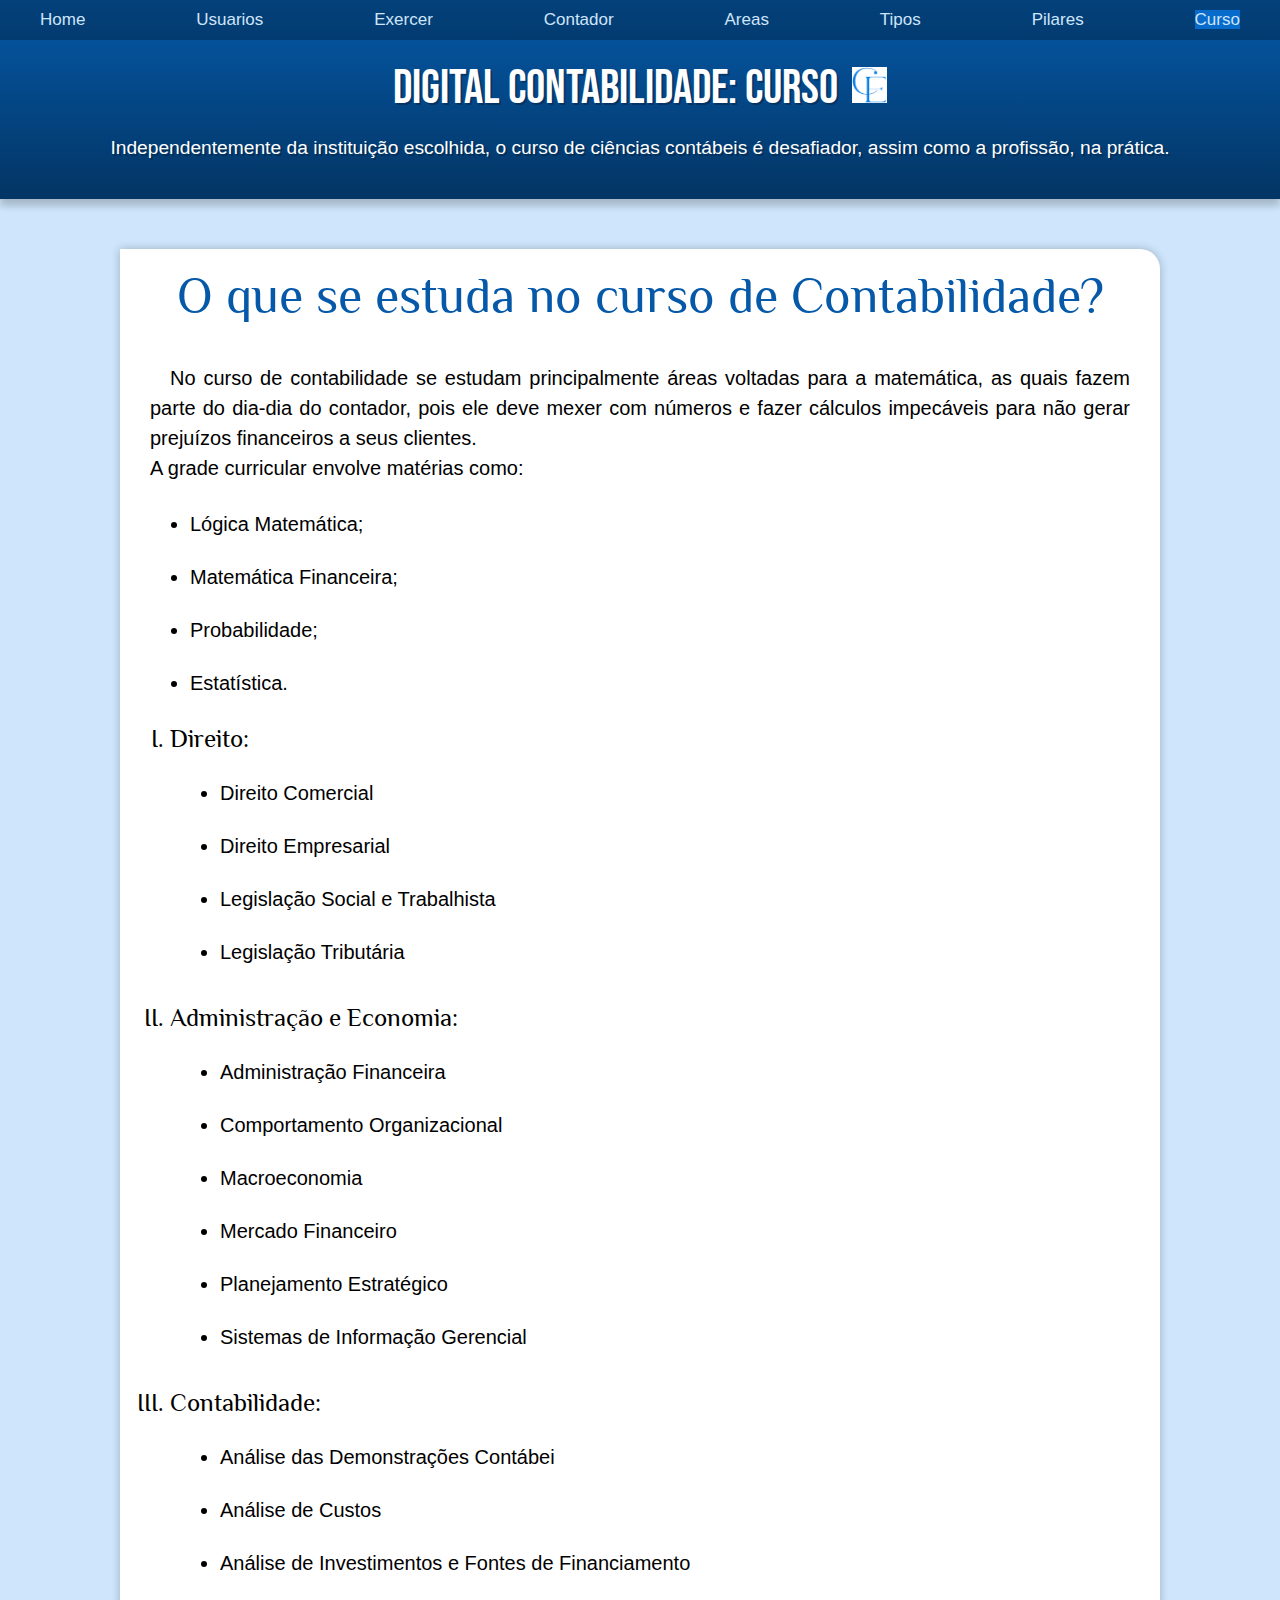
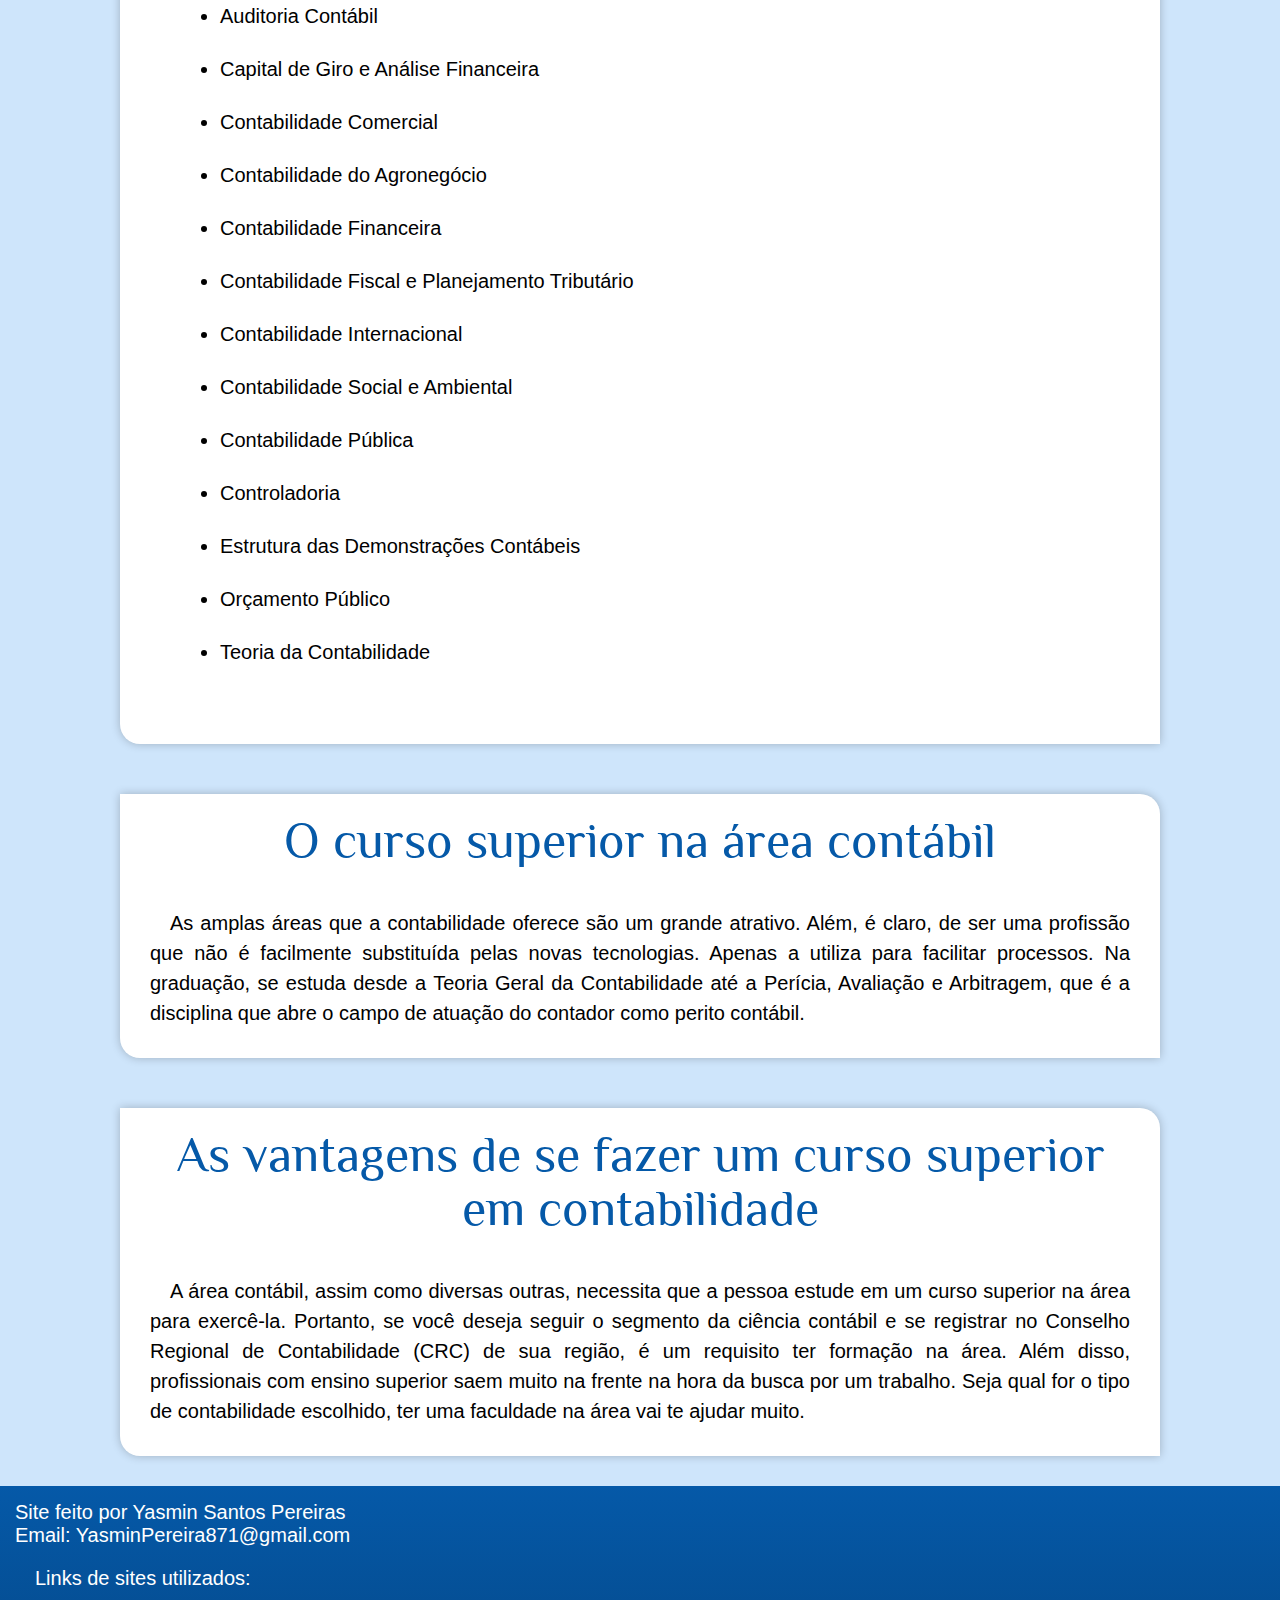
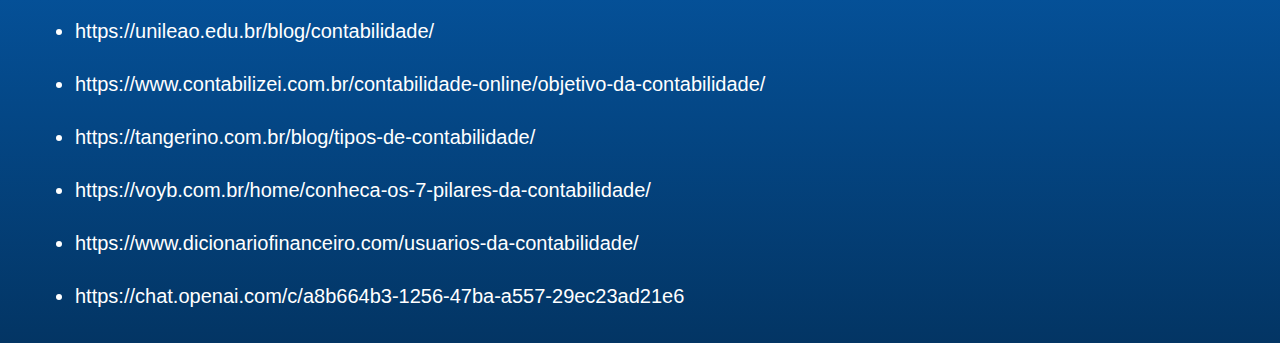
==== curso.html @ f0852948 "Initial commit" ====
<DOCTYPE html>
<html lang="pt-br">
<head>
    <meta charset="UTF-8">
    <meta name="viewport" content="width=device-width, initial-scale=1.0">
    <link rel="shortcut icon" href="imagem/logo.png" type="image/x-icon">
    <link rel="stylesheet" href="style.css">
    <title>ContaEstudy</title>
</head>
<body>
    <header>
        <nav>
            <a href="index.html">Home</a>
            <a href="usuarios.html">Usuarios</a>
            <a href="exercer.html">Exercer</a>
            <a href="contador.html">Contador</a>
            <a href="areas.html">Areas</a>
            <a href="tipos.html">Tipos</a>
            <a href="pilares.html">Pilares</a>
            <a href="curso.html"><span>Curso</span></a>
        </nav>
        
        <h1>Digital Contabilidade: Curso</h1>
        <img src="imagem/logo.png" alt="Logo do Site">
        <p>Independentemente da instituição escolhida, o curso de ciências contábeis é desafiador, assim como a profissão, na prática.</p>
    </header>
    <main>
        <article>
            <nav class="caixa">
                <h2>O que se estuda no curso de Contabilidade?</h2>
                <p>No curso de contabilidade se estudam principalmente áreas voltadas para a matemática, as quais fazem parte do dia-dia do contador, pois ele deve mexer com números e fazer cálculos impecáveis para não gerar prejuízos financeiros a seus clientes. <br>
                A grade curricular envolve matérias como:</p>
                
                <ul>
                    <li>Lógica Matemática;</li>
                    <li>Matemática Financeira;</li>
                    <li>Probabilidade;</li>
                    <li>Estatística.</li>
                </ul>
                
                <ol class="olcurso" type="I">
                    <li>Direito:</li>
                    
                    <ul class="curso" type="disc">
                        <li>Direito Comercial</li>
                        <li>Direito Empresarial</li>
                        <li>Legislação Social e Trabalhista</li>
                        <li>Legislação Tributária</li>
                    </ul>
                    
                    <li>Administração e Economia:</li>
                    
                    <ul class="curso" type="disc">
                        <li>Administração Financeira</li>
                        <li>Comportamento Organizacional</li>
                        <li>Macroeconomia</li>
                        <li>Mercado Financeiro</li>
                        <li>Planejamento Estratégico</li>
                        <li>Sistemas de Informação Gerencial</li>
                    </ul>
                    
                    <li>Contabilidade:</li>
                    
                    <ul class="curso" type="disc">
                        <li>Análise das Demonstrações Contábei</li>
                        <li>Análise de Custos</li>
                        <li>Análise de Investimentos e Fontes de Financiamento</li>
                        <li>Auditoria Contábil</li>
                        <li>Capital de Giro e Análise Financeira</li>
                        <li>Contabilidade Comercial</li>
                        <li>Contabilidade do Agronegócio</li>
                        <li>Contabilidade Financeira</li>
                        <li>Contabilidade Fiscal e Planejamento Tributário</li>
                        <li>Contabilidade Internacional</li>
                        <li>Contabilidade Social e Ambiental</li>
                        <li>Contabilidade Pública</li>
                        <li>Controladoria</li>
                        <li>Estrutura das Demonstrações Contábeis</li>
                        <li>Orçamento Público</li>
                        <li>Teoria da Contabilidade</li>
                    </ul>
                </ol>
            </nav>
            
            <nav class="caixa">
                <h2>O curso superior na área contábil</h2>
                
                <p>
                    As amplas áreas que a contabilidade oferece são um grande atrativo. Além, é claro, de ser uma profissão que não é facilmente substituída pelas novas tecnologias. Apenas a utiliza para facilitar processos.
                    Na graduação, se estuda desde a Teoria Geral da Contabilidade até a Perícia, Avaliação e Arbitragem, que é a disciplina que abre o campo de atuação do contador como perito contábil.
                </p>
            </nav>
            
            <nav class="caixa">
                <h2>As vantagens de se fazer um curso superior em contabilidade</h2>
                
                <p>
                    A área contábil, assim como diversas outras, necessita que a pessoa estude em um curso superior na área para exercê-la.
                    Portanto, se você deseja seguir o segmento da ciência contábil e se registrar no Conselho Regional de Contabilidade (CRC) de sua região, é um requisito ter formação na área.
                    Além disso, profissionais com ensino superior saem muito na frente na hora da busca por um trabalho. Seja qual for o tipo de contabilidade escolhido, ter uma faculdade na área vai te ajudar muito.
                </p>
            </nav>
        </article>
    </main>
    <footer>
        <p>
            Site feito por Yasmin Santos Pereiras
            <br>
            Email: YasminPereira871@gmail.com
        </p>
        
        <ul>
            <p>Links de sites utilizados:</p>
            <li><a href="https://unileao.edu.br/blog/contabilidade/" target="_blank">https://unileao.edu.br/blog/contabilidade/</a></li>
            <li><a href="https://www.contabilizei.com.br/contabilidade-online/objetivo-da-contabilidade/" target="_blank">https://www.contabilizei.com.br/contabilidade-online/objetivo-da-contabilidade/</a></li>
            <li><a href="https://tangerino.com.br/blog/tipos-de-contabilidade/" target="_blank">https://tangerino.com.br/blog/tipos-de-contabilidade/</a></li>
            <li><a href="https://voyb.com.br/home/conheca-os-7-pilares-da-contabilidade/" target="_blank">https://voyb.com.br/home/conheca-os-7-pilares-da-contabilidade/</a></li>
            <li><a href="https://www.dicionariofinanceiro.com/usuarios-da-contabilidade/" target="_blank">https://www.dicionariofinanceiro.com/usuarios-da-contabilidade/</a></li>
            <li><a href="https://chat.openai.com/c/a8b664b3-1256-47ba-a557-29ec23ad21e6" target="_blank">https://chat.openai.com/c/a8b664b3-1256-47ba-a557-29ec23ad21e6</a></li>
        </ul>
    </footer>
</body>
</html>
---- style.css ----
@charset "UTF-8";

@import url('https://fonts.googleapis.com/css2?family=Bebas+Neue&display=swap');

@font-face {
    font-family: 'Shunshine';
    src: url('formato-letra/Philosopher-Regular.ttf') format('truetype');
    font-weight: normal;
}

:root {
    --cor0: #cee5fb;
    --cor1: #309bff;
    --cor2: #066BCA;
    --cor3: #0559A8;
    --cor4: #044786;
    --cor5: #033564;

    --font-padrao: Arial, Verdana, Helvetica, sans-serif;
    --font-destaque: 'Bebas Neue', cursive;
    --font-titulo: 'Shunshine', cursive;
}

* {
    margin: 0px;
    padding: 0px;
}

body {
    background-color: var(--cor0);
    font-family: var(--font-padrao);
}


nav {
    background: rgba(0, 0, 0, 0.27);
    padding: 10px 40px 10px 40px;
    text-align: left;
    display: flex;
    justify-content: space-between;
    margin: 0 auto;
}

span {
    background-color: var(--cor2);
}

nav a {
    color: var(--cor0);
    text-decoration: none;
    transition-duration: 0.5s;
    font-size: 17px;
}


nav a:hover {
    background-color: var(--cor2);
    color: var(--cor5);
    width: auto;
    text-align: left;
}

main a {
    color: var(--cor4);
    text-decoration: none;
    transition-duration: 0.5s;
    font-size: 20px;
}

main a:hover {
    background-color: var(--cor1);
    color: var(--cor5);
    width: auto;
}


header {
    background-image: linear-gradient(to bottom, var(--cor3), var(--cor5));
    min-height: 150px;
    text-align: center;
    box-shadow: 0px 7px 7px rgba(0, 0, 0, 0.193);
}

header h1 {
    color: white;
    font-family: var(--font-destaque);
    font-size: 3em;
    font-weight: normal;
    padding-top: 20px;
    margin-bottom: 20px;
    text-shadow: 2px 2px 0px rgba(0, 0, 0, 0.267);
}

header p {
    font-family: var(--font-padrao);
    font-size: 1.2em;
    color: white;
    max-width: 600%;
    padding: 0px 10px 0px 10px;
    margin: auto;
    margin-bottom: 30px;
    padding-bottom: 40px;
    text-shadow: 2px 2px 0px rgba(0, 0, 0, 0.267);
}

header img {
    width: 35px;
    margin-left: 10px;
}

header img, h1 {
    display: inline-block;
}

.esquerda {
    background-color: white;
    min-width: 300px;
    max-width: 1000px;
    max-height: auto;
    margin: 30px;
    margin-bottom: 50px;
    margin-top: 50px;
    padding: 20px;
    box-shadow: 0px 0px 10px rgba(0, 0, 0, 0.233);
    border-radius: 0px 20px 20px 0px;
    display: grid;
}

.esquerda h2 {
    text-align: left;
}

.esquerda p {
    padding-bottom: 20px;
}

.direita {
    background-color: white;
    min-width: 300px;
    max-width: 1000px;
    margin: 30px;
    margin-left: 500px;
    max-height: auto;
    margin-bottom: 50px;
    padding: 20px;
    box-shadow: 0px 0px 10px rgba(0, 0, 0, 0.233);
    border-radius: 20px 0px 0px 20px;
    display: grid;
}

.direita h2 {
    text-align:right;
}

.direita p {
    padding-bottom: 20px;
}

main nav {
    background-color: white;
    min-width: auto;
    max-width: auto;
    margin: 0px;
    padding: 20px;
    display: grid;
}

main nav p {
    padding-top: 30px;
}

main nav h2 {
    text-align: center;
}

main h2 {
    color: var(--cor3);
    font-family: var(--font-titulo);
    font-weight: normal;
    font-size: 50px;
}

main p {
    text-indent: 20px;
    line-height: 30px;
    font-size: 20px;
    text-align: justify;
}

footer {
    background-image: linear-gradient(to bottom, var(--cor3), var(--cor5));
    color: white;
    font-size: 20px;
    padding: 5px;
}


footer a {
    color: white;
    font-weight: normal;
    text-decoration: none;
}

footer a:hover {
    text-decoration: underline;
    color: var(--cor1);
}

footer p {
    margin: 10px;
    margin-bottom: 20px;
}

footer ul p {
    margin: 10px;
}

footer ul {
    margin: 20px;
}

.cont {
    min-width: 280px;
    max-width: 800px;
    margin: auto;
}

.caixa {
    background-color: white;
    min-width: 300px;
    max-width: 1000px;
    margin: auto;
    margin-top: 50px;
    margin-bottom: 30px;
    box-shadow: 0px 0px 10px rgba(0, 0, 0, 0.233);
    border-radius: 0px 20px 0px 20px;
    display: grid;
}

.caixa  h2 {
    color: var(--cor3);
}

.caixa h3 {
    color: var(--cor2);
    padding-top: 20px;
}

.caixa p {
    font-family: var(--font-padrao);
    margin: 10px;
}

ol {
    font-family: var(--font-titulo);
    padding-left: 60px;
    font-size: 25px;
    padding-top: 10px;
}

ul li {
    font-size: 20px;
    padding: 20px 0px 10px 0px;
    margin-left: 50px;
}

.area li{
    font-family: var(--font-titulo);
    font-size: 25px;
}

.tipo li {
    font-family: var(--font-titulo);
    font-size: 25px;
    padding-top: 50px;
}

.pilar li {
    font-family: var(--font-titulo);
    font-size: 25px;
    padding-top: 50px;
    margin-left: 30px;
}

.curso {
    padding-bottom: 40px;
}

.curso li {
    padding: 30px 0px 0px 0px;
    font-family: var(--font-padrao);
}

.olcurso{
    padding: 20px 30px;
}

.exercer p {
    font-family: var(--font-padrao);
}

.exercer li {
    font-size: 25px;
    font-family: var(--font-titulo)
}
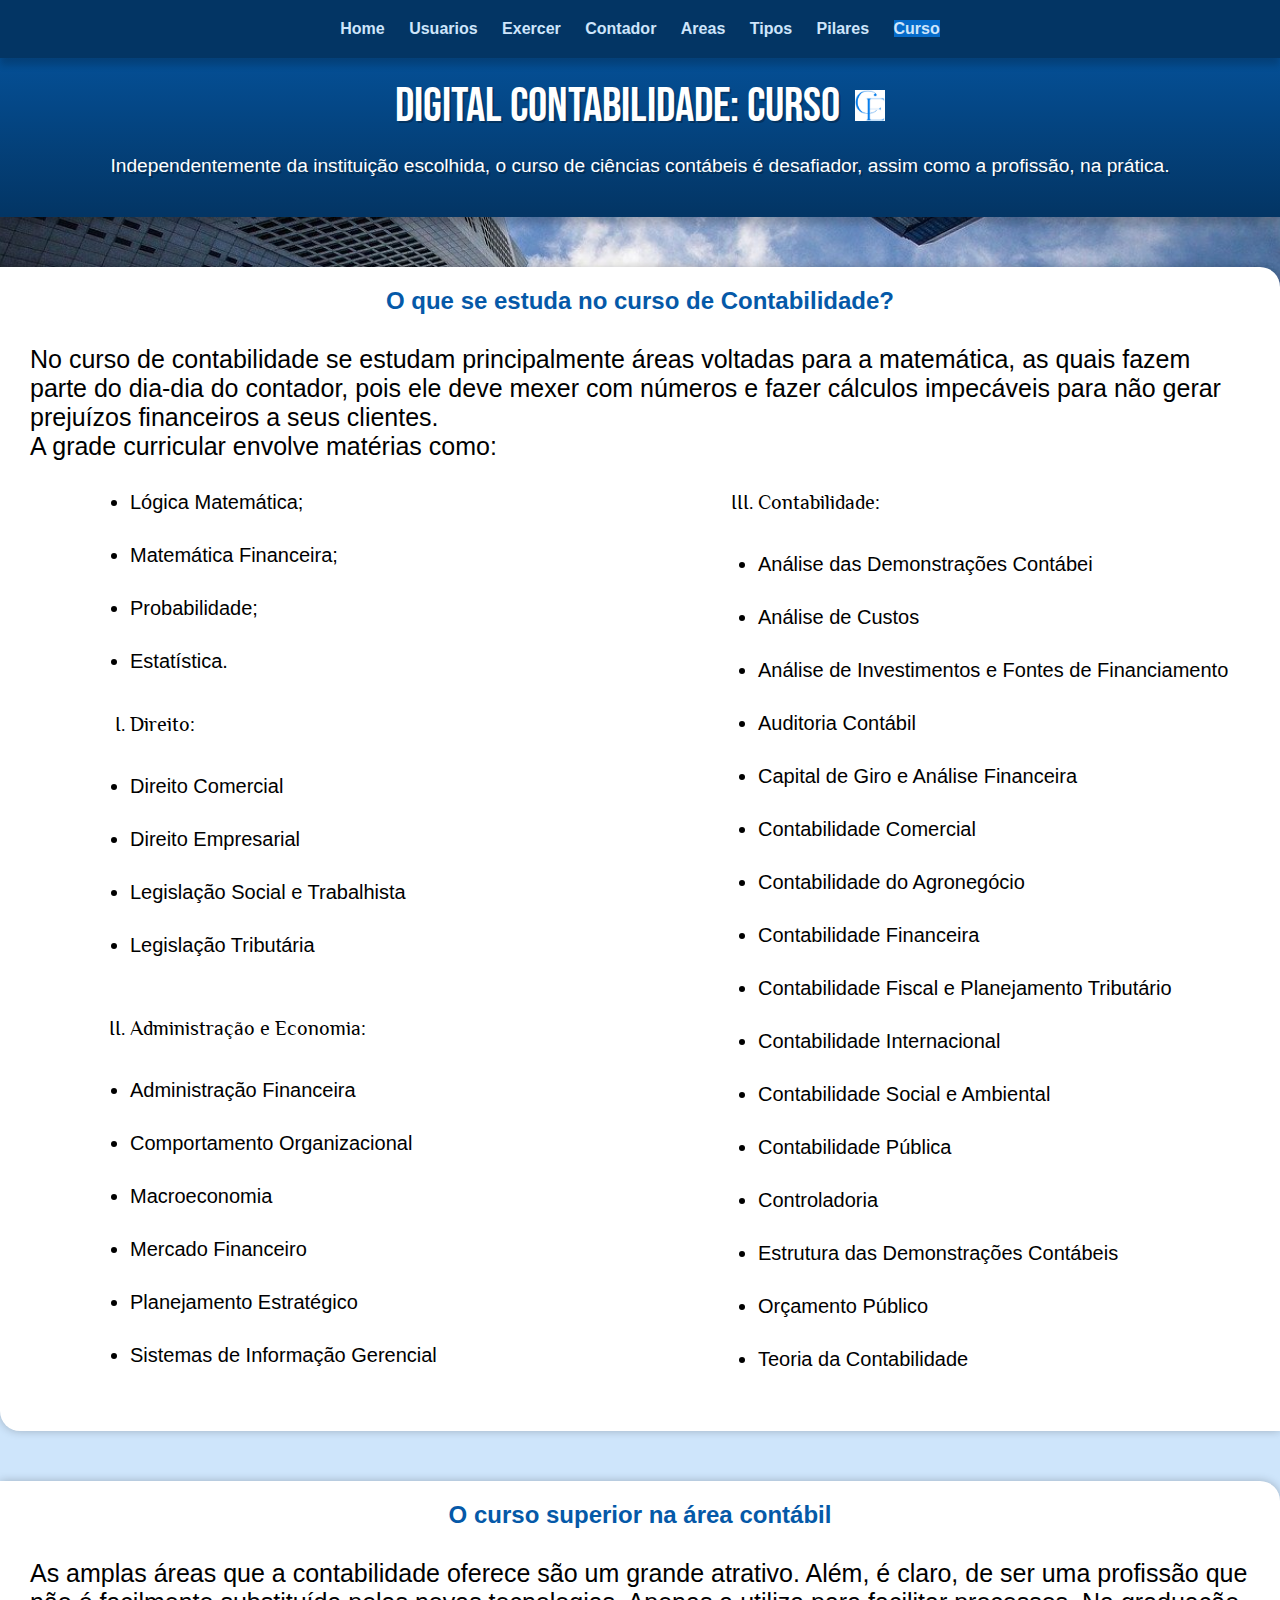
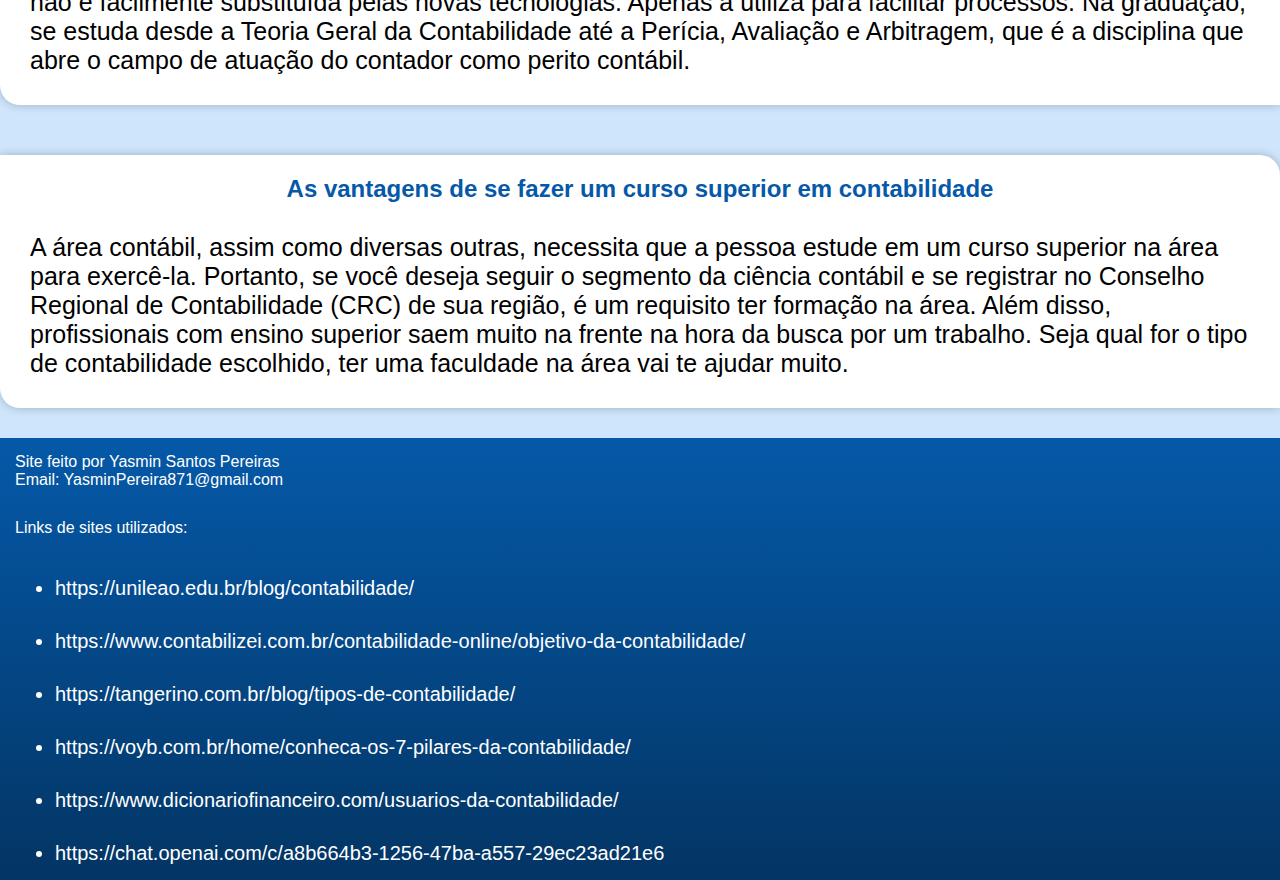
==== commit 2a0e3da2: "novo4" ====
--- a/curso.html
+++ b/curso.html
@@ -31,14 +31,16 @@
                 <p>No curso de contabilidade se estudam principalmente áreas voltadas para a matemática, as quais fazem parte do dia-dia do contador, pois ele deve mexer com números e fazer cálculos impecáveis para não gerar prejuízos financeiros a seus clientes. <br>
                 A grade curricular envolve matérias como:</p>
                 
-                <ul>
+                <ul class="curso1">
+
+                <ul class="cursoul"; type="disc">
                     <li>Lógica Matemática;</li>
                     <li>Matemática Financeira;</li>
                     <li>Probabilidade;</li>
                     <li>Estatística.</li>
                 </ul>
                 
-                <ol class="olcurso" type="I">
+                <ol type="I">
                     <li>Direito:</li>
                     
                     <ul class="curso" type="disc">
@@ -80,6 +82,7 @@
                         <li>Teoria da Contabilidade</li>
                     </ul>
                 </ol>
+            </ul>
             </nav>
             
             <nav class="caixa">
--- a/style.css
+++ b/style.css
@@ -27,18 +27,18 @@
 }
 
 body {
-    background-color: var(--cor0);
-    font-family: var(--font-padrao);
-}
-
+    font-family: var(--font-padrao);
+    background: var(--cor0) url('imagem/wallpaper002.jpg') center center no-repeat fixed;
+    background-size: cover;
+    height: 97vh;
+    min-height: 100%;
+}
 
 nav {
-    background: rgba(0, 0, 0, 0.27);
-    padding: 10px 40px 10px 40px;
-    text-align: left;
-    display: flex;
-    justify-content: space-between;
-    margin: 0 auto;
+    background-color: var(--cor5);
+    padding: 20px;
+    box-shadow: 0px 7px 7px rgba(0, 0, 0, 0.193);
+
 }
 
 span {
@@ -47,9 +47,11 @@
 
 nav a {
     color: var(--cor0);
+    padding: 10px;
+    border-radius: 5px;
     text-decoration: none;
+    font-weight: bold;
     transition-duration: 0.5s;
-    font-size: 17px;
 }
 
 
@@ -98,65 +100,120 @@
     max-width: 600%;
     padding: 0px 10px 0px 10px;
     margin: auto;
-    margin-bottom: 30px;
     padding-bottom: 40px;
     text-shadow: 2px 2px 0px rgba(0, 0, 0, 0.267);
 }
 
 header img {
-    width: 35px;
-    margin-left: 10px;
+    width: 30px;
+    padding-left: 10px;
 }
 
 header img, h1 {
     display: inline-block;
 }
 
+
 .esquerda {
     background-color: white;
     min-width: 300px;
     max-width: 1000px;
-    max-height: auto;
-    margin: 30px;
+    margin: auto;
+    margin-top: 50px;
     margin-bottom: 50px;
-    margin-top: 50px;
     padding: 20px;
     box-shadow: 0px 0px 10px rgba(0, 0, 0, 0.233);
-    border-radius: 0px 20px 20px 0px;
-    display: grid;
-}
-
-.esquerda h2 {
-    text-align: left;
-}
-
-.esquerda p {
-    padding-bottom: 20px;
+    border-radius: 20px 20px 20px 20px;
+}
+
+.esquerda h2{
+    color: var(--cor5);
+    font-family: var(--font-titulo);
+    font-weight: normal;
+    font-size: 40px;
+    text-align: center;
+}
+
+.esquerda p{
+    font-family: var(--font-padrao);
+    font-size: 20px;
+    text-align: justify;
+    text-indent: 20px;
+    line-height: 30px;
+    padding: 20px 0px;
+}
+
+.espaco {
+    padding-left: 100px;
 }
 
 .direita {
     background-color: white;
     min-width: 300px;
     max-width: 1000px;
-    margin: 30px;
-    margin-left: 500px;
-    max-height: auto;
+    margin: auto;
+    margin-top: 50px;
     margin-bottom: 50px;
     padding: 20px;
     box-shadow: 0px 0px 10px rgba(0, 0, 0, 0.233);
-    border-radius: 20px 0px 0px 20px;
-    display: grid;
-}
-
-.direita h2 {
-    text-align:right;
-}
-
-.direita p {
+    border-radius: 20px 20px 20px 20px;
+}
+
+.direita h2{
+    color: var(--cor5);
+    font-family: var(--font-titulo);
+    font-weight: normal;
+    font-size: 45px;
+    text-align: center;
+}
+
+.direita p{
+    font-family: var(--font-padrao);
+    font-size: 20px;
+    text-align: justify;
+    text-indent: 20px;
+    line-height: 30px;
+    padding: 20px 0px;
+}
+
+.meio {
+    background-color: white;
+    min-width: 300px;
+    max-width: 1000px;
+    height: 30vw;
+    margin: auto;
+    margin-bottom: 100px;
+    box-shadow: 0px 0px 10px rgba(0, 0, 0, 0.233);
+    border-radius: 20px 20px 20px 20px;
+}
+
+.meio h2 {
+    font-family: var(--font-titulo);
+    color: var(--cor5);
+    text-align: center;
+    font-size: 30px;
     padding-bottom: 20px;
-}
-
-main nav {
+
+}
+
+.video {
+    background-color: var(--cor5);
+    margin: 0px -20px 30px -20px;
+    padding: 20px;
+    padding-bottom: 58%;
+    border-radius: 0px 0px 20px 20px;
+    position: relative;
+}
+
+.video > iframe {
+    position: absolute;
+    top: 5%;
+    left: 5%;
+    width: 90%;
+    height: 90%;
+}
+
+.normal {
     background-color: white;
     min-width: auto;
     max-width: auto;
@@ -165,22 +222,23 @@
     display: grid;
 }
 
-main nav p {
+.normal {
+    margin-top: 250px;
+}
+
+.normal p {
     padding-top: 30px;
 }
 
-main nav h2 {
-    text-align: center;
-}
-
-main h2 {
+.normal h2 {
     color: var(--cor3);
+    text-align: center;
     font-family: var(--font-titulo);
     font-weight: normal;
     font-size: 50px;
 }
 
-main p {
+.normal p {
     text-indent: 20px;
     line-height: 30px;
     font-size: 20px;
@@ -190,7 +248,7 @@
 footer {
     background-image: linear-gradient(to bottom, var(--cor3), var(--cor5));
     color: white;
-    font-size: 20px;
+    text-align: justify;
     padding: 5px;
 }
 
@@ -207,29 +265,12 @@
 }
 
 footer p {
-    margin: 10px;
-    margin-bottom: 20px;
-}
-
-footer ul p {
-    margin: 10px;
-}
-
-footer ul {
-    margin: 20px;
-}
-
-.cont {
-    min-width: 280px;
-    max-width: 800px;
-    margin: auto;
+    padding: 10px;
+    padding-bottom: 20px;
 }
 
 .caixa {
     background-color: white;
-    min-width: 300px;
-    max-width: 1000px;
-    margin: auto;
     margin-top: 50px;
     margin-bottom: 30px;
     box-shadow: 0px 0px 10px rgba(0, 0, 0, 0.233);
@@ -237,8 +278,14 @@
     display: grid;
 }
 
+.coluna {
+    
+    columns: 2;
+}
+
 .caixa  h2 {
     color: var(--cor3);
+    text-align: center;
 }
 
 .caixa h3 {
@@ -247,8 +294,10 @@
 }
 
 .caixa p {
+    padding-top: 20px;
     font-family: var(--font-padrao);
     margin: 10px;
+    font-size: 25px;
 }
 
 ol {
@@ -269,10 +318,19 @@
     font-size: 25px;
 }
 
+.tipo {
+    padding-top: 50px;
+    columns: 2;
+}
+
 .tipo li {
     font-family: var(--font-titulo);
     font-size: 25px;
     padding-top: 50px;
+}
+
+.pilar {
+    columns: 2;
 }
 
 .pilar li {
@@ -286,13 +344,21 @@
     padding-bottom: 40px;
 }
 
+.cursoul {
+    padding-left: 60px;
+}
+
+.curso1 {
+    columns: 2;
+}
+
 .curso li {
     padding: 30px 0px 0px 0px;
     font-family: var(--font-padrao);
 }
 
-.olcurso{
-    padding: 20px 30px;
+.exercer {
+    columns: 2;
 }
 
 .exercer p {
